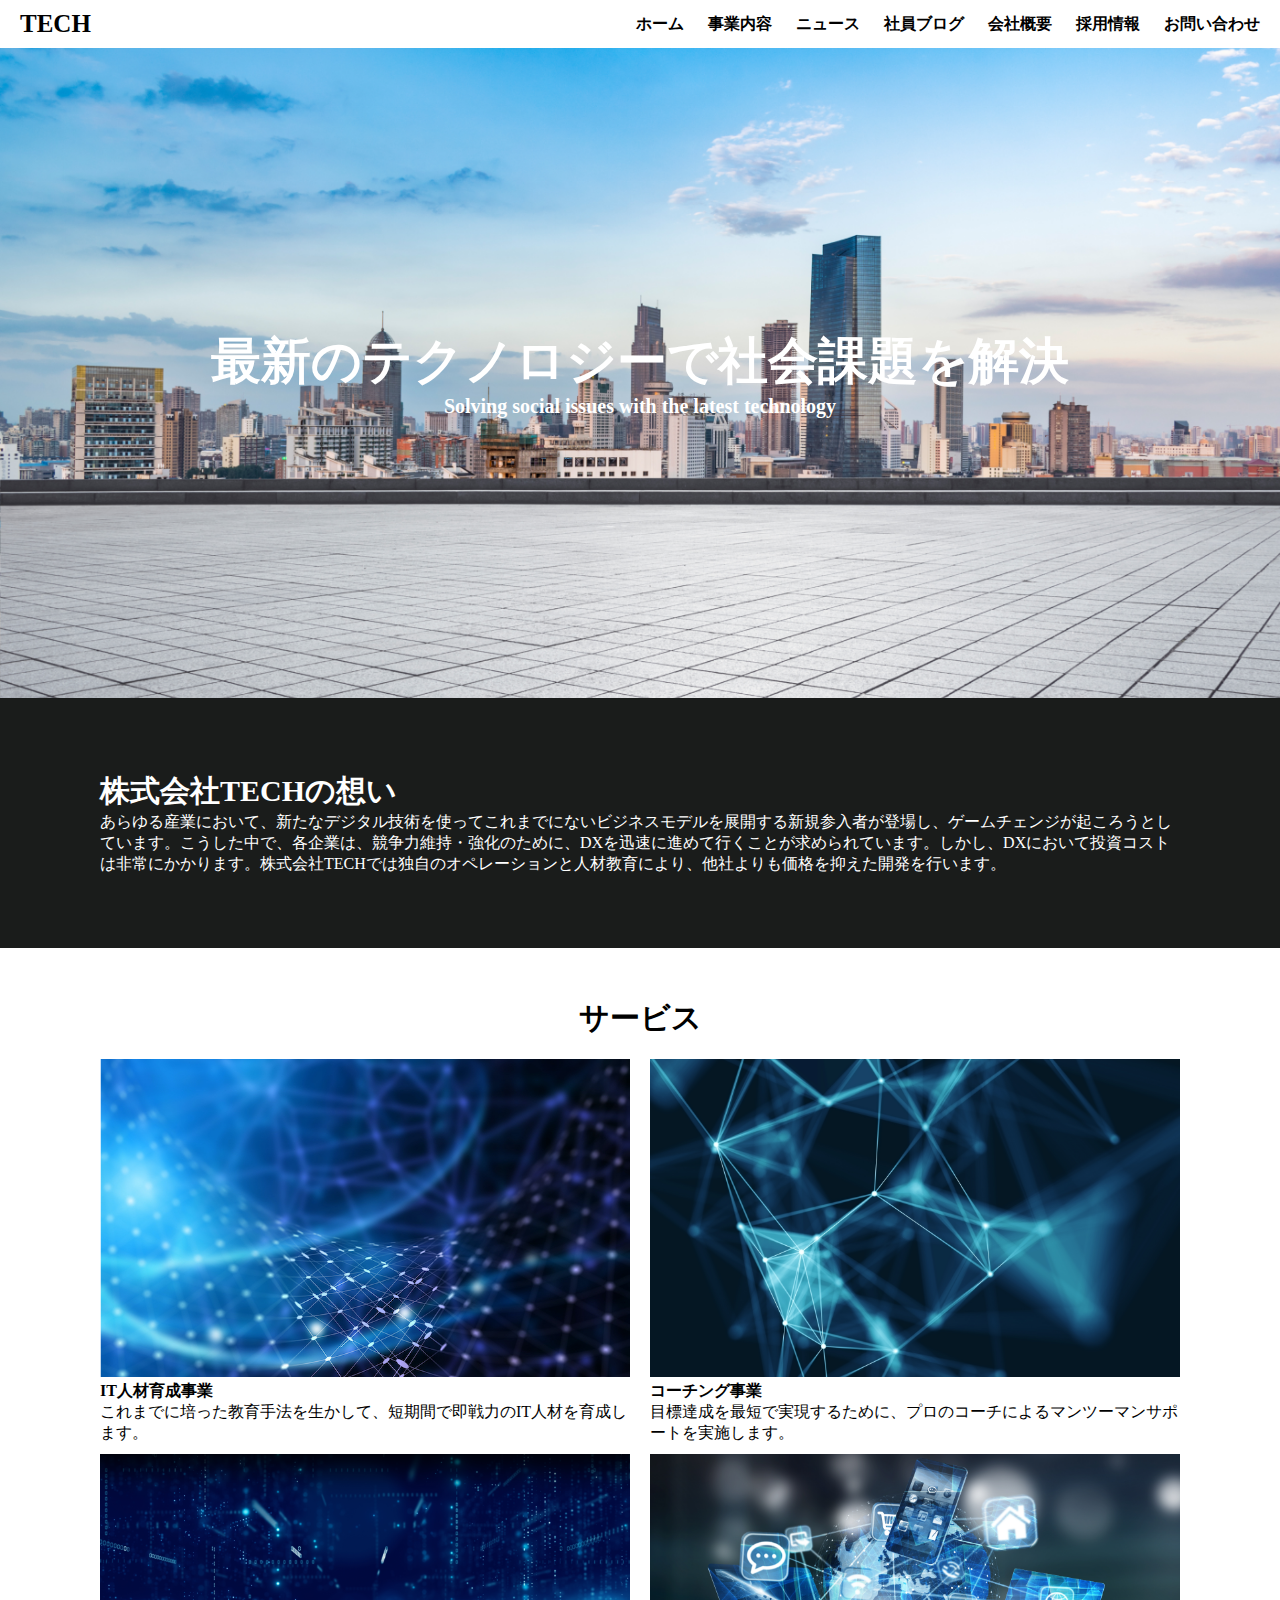
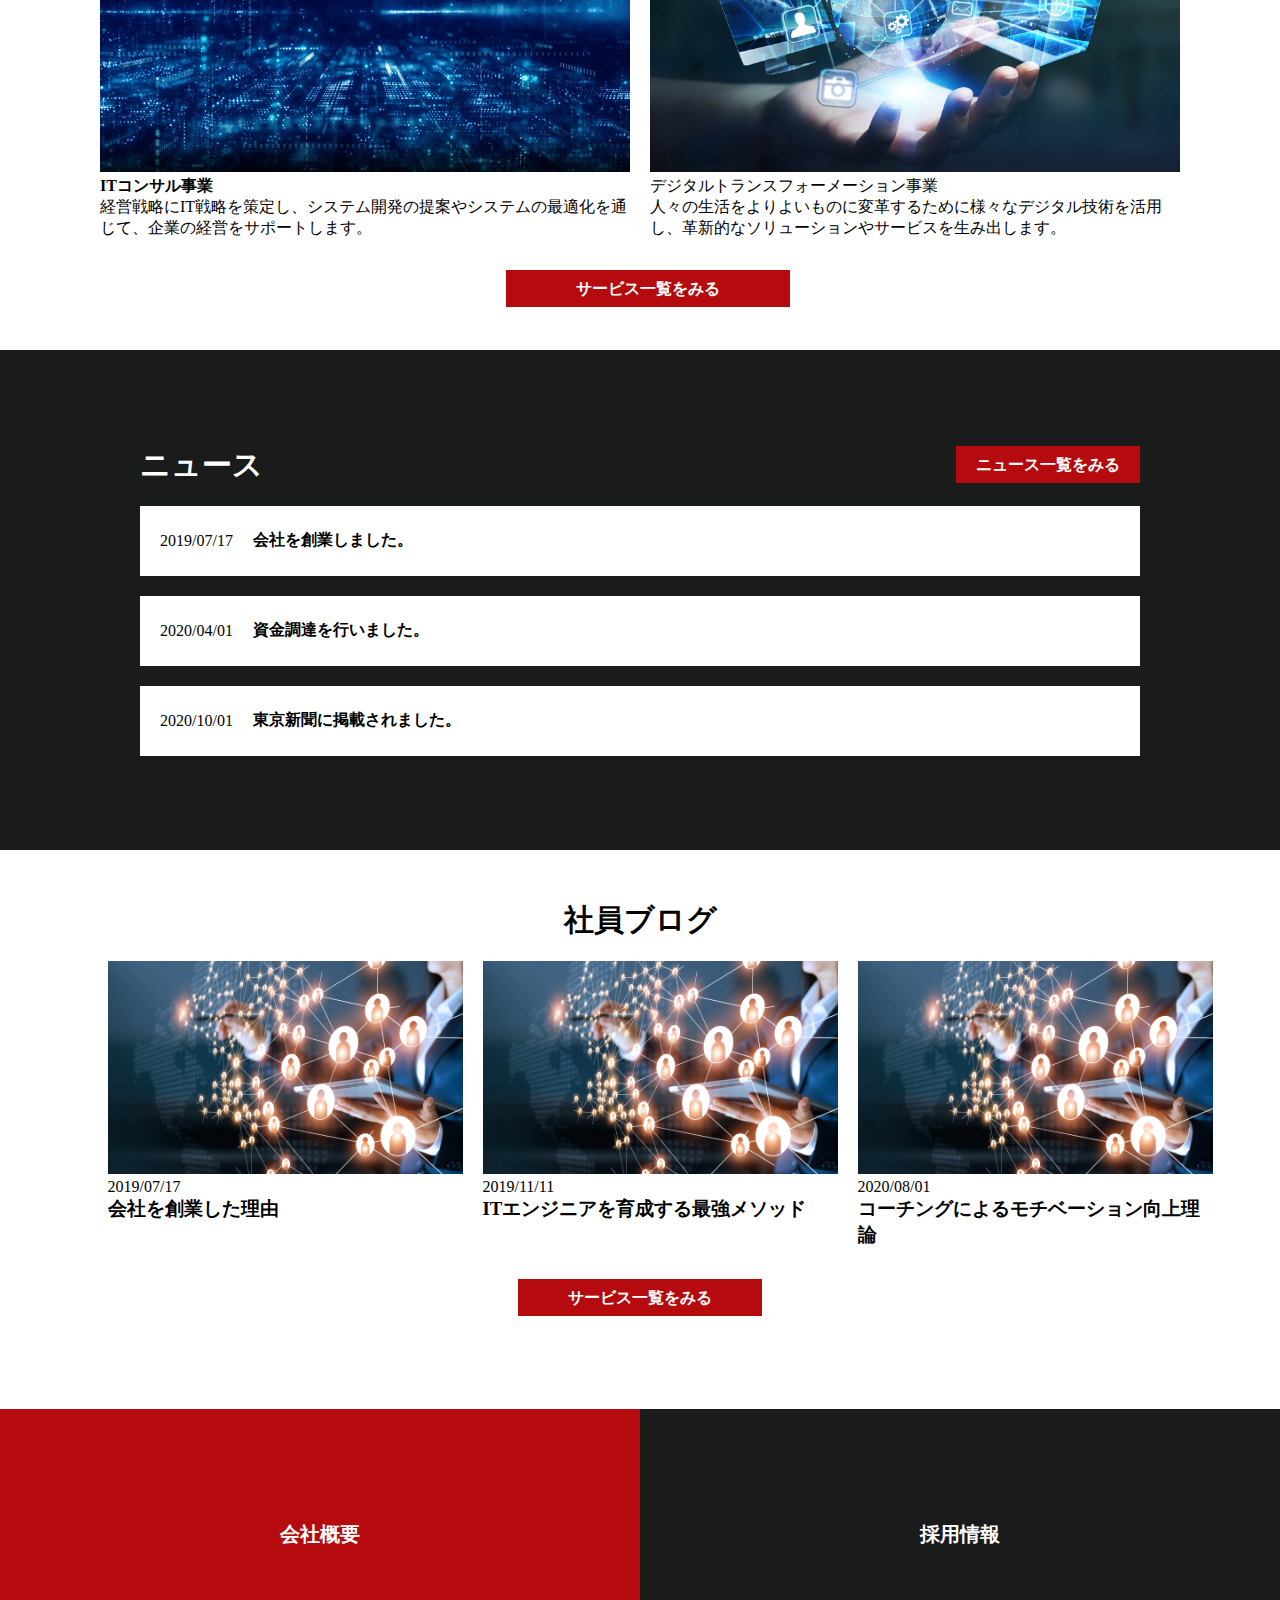
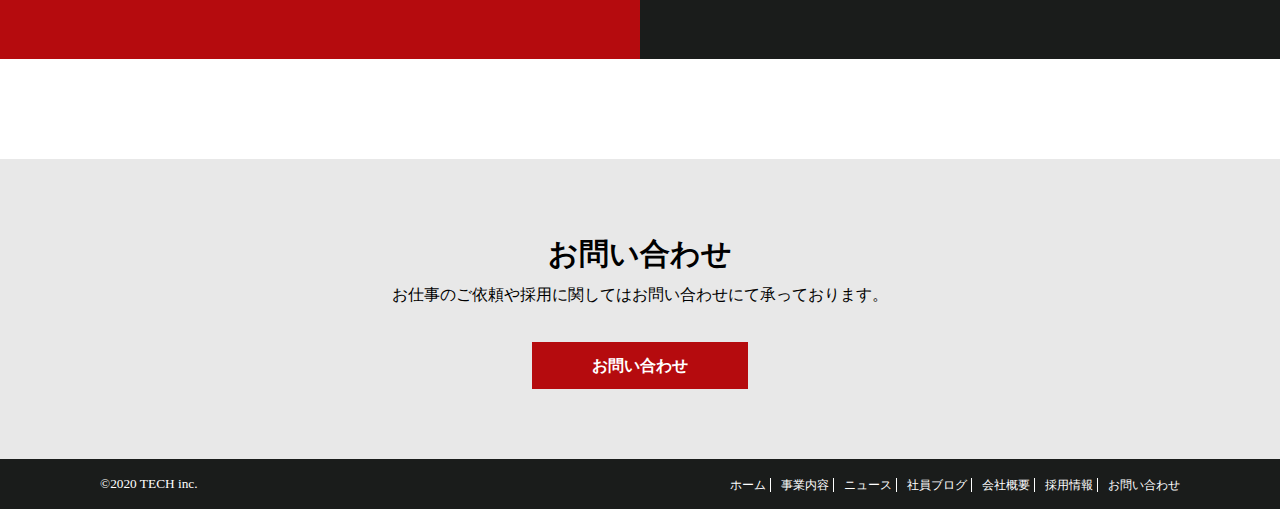
==== index.html @ 32a5712e "second-commit" ====
<!DOCTYPE html>
<html lang="ja">
<head>
  <meta charset="UTF-8">
  <meta http-equiv="X-UA-Compatible" content="IE=edge">
  <meta name="viewport" content="width=device-width, initial-scale=1.0">
  <link rel="stylesheet" href="css/index.css">
  <title>株式会社TECH</title>
</head>
<body>
  <header>
    <div class="header-title">TECH</div>
    <div class="header-list">
      <a href="index.html">ホーム</a>
      <a href="service.html">事業内容</a>
      <a href="news.html">ニュース</a>
      <a href="blog.html">社員ブログ</a>
      <a href="company.html">会社概要</a>
      <a href="recruit.html">採用情報</a>
      <a href="contact.html">お問い合わせ</a>
    </div>
  </header>
  <div class="main1">
    <div class="main1-text">
      <div class="main1-title">最新のテクノロジーで社会課題を解決</div>
      <div class="main1-sub">Solving social issues with the latest technology</div>
    </div>
  </div>
  <div class="main2">
    <div class="main2-text">
      <div class="main2-title">
        株式会社TECHの想い
      </div>
      <div class="main2-sub">
        あらゆる産業において、新たなデジタル技術を使ってこれまでにないビジネスモデルを展開する新規参入者が登場し、ゲームチェンジが起ころうとしています。こうした中で、各企業は、競争力維持・強化のために、DXを迅速に進めて行くことが求められています。しかし、DXにおいて投資コストは非常にかかります。株式会社TECHでは独自のオペレーションと人材教育により、他社よりも価格を抑えた開発を行います。
      </div>
    </div>
  </div>
  <div class="main3">
    <div class="main3-title">サービス</div>
    <div class="main3-list">
      <div class="list-1">
      <div class="box">
        <img src="img/service1.png">
        <div class="box-title">IT人材育成事業</div>
        <div class="box-sub">これまでに培った教育手法を生かして、短期間で即戦力のIT人材を育成します。
        </div>
    </div>
    <div class="box">
      <img src="img/service2.png">
      <div class="box-title">コーチング事業</div>
      <div class="box-sub">目標達成を最短で実現するために、プロのコーチによるマンツーマンサポートを実施します。</div>
    </div>
    </div>
    <div class="list-2">
    <div class="box">
      <img src="img/service3.png">
      <div class="box-title">ITコンサル事業</div>
      <div class="box-sub">経営戦略にIT戦略を策定し、システム開発の提案やシステムの最適化を通じて、企業の経営をサポートします。</div>
    </div>
    <div class="box">
      <img src="img/service4.png">
    <div class="box4title">デジタルトランスフォーメーション事業</div>
    <div class="box-sub">人々の生活をよりよいものに変革するために様々なデジタル技術を活用し、革新的なソリューションやサービスを生み出します。</div>
    </div>
    </div>
  </div>
  <div class="goservice">
  　<a href="service.html">サービス一覧をみる</a>
  </div>
  </div>
  <div class="main4">
    <div class="main4-box">
      <div class="main4-top">
    <div class="main4-title">ニュース</div>
    <div class="main4-sub">
      <a href="news.html">ニュース一覧をみる</a></div>
    </div>
    <div class="main4-list">
      <div class="item1">2019/07/17<span class="item1-sub">会社を創業しました。</span></div>
      <div class="item2">2020/04/01<span class="item2-sub">資金調達を行いました。</span></div>
      <div class="item3" >2020/10/01<span class="item3-sub">東京新聞に掲載されました。</span></div>
      </div>
  </div>
  </div>
  <div class="main5">
    <div class="main5-title">社員ブログ</div>
    <div class="wrapper">
    <div class="main5-box">
      <div class="main5-img">
      <img src="img/blog.png">
      </div>
      <p>2019/07/17</p>
      <h3>会社を創業した理由</h3>
    </div>
    <div class="main5-box">
      <div class="main5-img">
      <img src="img/blog.png">
      </div>
      <p>2019/11/11</p>
      <h3>ITエンジニアを育成する最強メソッド</h3>
    </div>
    <div class="main5-box">
      <div class="main5-img">
      <img src="img/blog.png">
      </div>
      <p>2020/08/01</p>
      <h3>コーチングによるモチベーション向上理論</h3>
    </div>
    </div>
    <div class="main5-sub">
      <a href="service.html">サービス一覧をみる</a>
    </div>
  </div>
  <div class="main6">
    <div class="main6-list">
      <div class="main6-1">
        <a href="company.html">会社概要</a>
      </div>
     <div class="main6-2">
       <a href="recruit.html">採用情報</a>
     </div>
    </div>
  </div>
  <div class="main7">
    <div class="main7-box">
    <div class="main7-title">
      お問い合わせ
    </div>
    <div class="main7-text">
      <p>お仕事のご依頼や採用に関してはお問い合わせにて承っております。</p>
    </div>
    <div class="main7-sub">
      <a href="contact.html">お問い合わせ</a>
    </div>
    </div>
  </div>
  <footer>
    <div class="footer">
    <small>&copy;2020 TECH inc.</small>
    <div class="footer-list">
      <a href="index.html">ホーム</a>
      <a href="service.html">事業内容</a>
      <a href="news.html">ニュース</a>
      <a href="blog.html">社員ブログ</a>
      <a href="company.html">会社概要</a>
      <a href="recruit.html">採用情報</a>
      <a href="contact.html">お問い合わせ</a>
      </div>
      </div>
  </footer>
</body>
</html>
---- css/index.css ----
* {
  margin: 0;
  padding: 0;
}
header {
  display: flex;
  justify-content: space-between;
  align-items: center;
  padding: 10px 20px 10px 20px;
}
.header-title {
  font-size: 25px;
  font-weight: bold;
}
.header-list a {
  text-decoration: none;
  color: inherit;
  padding-left: 20px;
  font-weight: bold;
}
.main1 {
  position: relative;
  height: 650px;
  background: url(../img/mv.png) no-repeat center/cover;
  width: 100%;
  color: white;
  display: flex;
  justify-content: center;
  align-items: center;
  font-weight: bold;
}
.main1-title {
  font-size: 50px;
}
.main1-sub {
  font-size: 20px;
  text-align: center;
}
.main2 {
  height: 250px;
  background-color: #1a1c1b;
  color: white;
  display: flex;
  justify-content: center;
  align-items: center;
}
.main2-text {
  width: 1080px;
}
.main2-title {
  font-size: 30px;
  font-weight: bold;
}
.main3-title {
  font-size: 30px;
  font-weight: bold;
  text-align: center;
  margin-top: 50px;
}
.main3 img {
  width: 100%;
  height: auto;
}
.box {
  width: 530px;
}
.list-1 {
  display: flex;
  justify-content: center;
}
.list-2 {
  margin-top: 10px;
  display: flex;
  justify-content: center;
}
.box-title {
  font-weight: bold;
}
.box:nth-child(2) {
  margin-left: 20px;
}
.main3-list {
  margin-top: 20px;
}
.goservice a {
  text-decoration: none;
  background-color: #b50b0e;
  color: white;
  font-weight: bold;
  padding: 10px 70px 10px 70px;
}
.goservice {
  margin-top: 40px;
  text-align: center;
}
.goservice:hover {
  opacity: 0.5;
}
.main4 {
  margin-top: 50px;
  background-color: #1a1c1b;
  height: 500px;
}
.main4-list {
  margin-top: 20px;
}
.main4-title {
  color: white;
  font-weight: bold;
  font-size: 30px;
}
.main4-sub a {
  text-decoration: none;
  color: white;
  font-weight: bold;
  background-color: #b50b0e;
  padding: 10px 20px 10px 20px;
}
.main4-sub:hover {
  opacity: 0.5;
}
.main4-top {
  display: flex;
  justify-content: space-between;
  align-items: center;
}
.item1 {
  height: 70px;
  background-color: white;
  display: flex;
  align-items: center;
  padding-left: 20px;
  cursor: pointer;
}
.item1:hover {
  background-color: #b5b5b5;
}
.item2 {
  margin-top: 20px;
  height: 70px;
  background-color: white;
  display: flex;
  align-items: center;
  padding-left: 20px;
  cursor: pointer;
}
.item2:hover {
  background-color: #b5b5b5;
}
.item3 {
  margin-top: 20px;
  height: 70px;
  background-color: white;
  display: flex;
  align-items: center;
  padding-left: 20px;
  cursor: pointer;
}
.item3:hover {
  background-color: #b5b5b5;
}
.item1-sub {
  padding-left: 20px;
  font-weight: bold;
}
.item2-sub {
  padding-left: 20px;
  font-weight: bold;
}
.item3-sub {
  padding-left: 20px;
  font-weight: bold;
}
.main4-box {
  width: 1000px;
}
.main4 {
  display: flex;
  justify-content: center;
  align-items: center;
}
.main5 {
  margin-top: 50px;
}
.main5-title {
  font-weight: bold;
  font-size: 30px;
  text-align: center;
}
.wrapper {
  width: 1065px;
  display: flex;
  justify-content: space-between;
  margin: 20px auto;
}
.main5-box {
  width: 355px;
}
.main5-img img {
  width: 355px;
  margin: 0 auto;
}
.main5-sub a {
  text-decoration: none;
  background-color: #b50b0e;
  font-weight: bold;
  color: white;
  padding: 10px 50px 10px 50px;
}
.main5-sub {
  text-align: center;
  margin-top: 40px;
}
.main5-box:nth-child(2) {
  padding-left: 20px;
}
.main5-box:nth-child(3) {
  padding-left: 20px;
}
.main5-box:hover {
  opacity: 0.5;
}
.main5-sub:hover {
  opacity: 0.5;
}
.main6-list a {
  text-decoration: none;
  font-weight: bold;
  color: white;
}
.main6 {
  margin-top: 100px;
}
.main6-list {
  height: 250px;
  display: flex;
  justify-content: space-between;
  width: 100%;
  font-size: 20px;
}
.main6-1 {
  width: 50%;
  height: 250px;
  background-color: #b50b0e;
  display: flex;
  justify-content: center;
  align-items: center;
}
.main6-1:hover {
  opacity: 0.7;
}
.main6-2 {
  width: 50%;
  height: 250px;
  background-color: #1a1c1b;
  display: flex;
  justify-content: center;
  align-items: center;
}
.main6-2:hover {
  opacity: 0.7;
}
.main7-title {
  font-weight: bold;
  font-size: 30px;
}
.main7-sub a {
  text-decoration: none;
  font-weight: bold;
  color: white;
  background-color: #b50b0e;
  padding: 15px 60px 15px 60px;
}
.main7-sub {
  text-align: center;
  margin-top: 50px;
}
.main7-sub:hover {
  opacity: 0.7;
}
.main7 {
  height: 300px;
  background-color: #e8e8e8;
  margin-top: 100px;
}
.main7-title {
  text-align: center;
  padding-top: 75px;
}
.main7-text {
  text-align: center;
  margin-top: 10px;
}
.footer {
  display: flex;
  justify-content: space-between;
  background-color: #1a1c1b;
  height: 50px;
  align-items: center;
  padding: 0 100px;
}
small {
  color: white;
}
.footer-list a {
  text-decoration: none;
  color: white;
  font-size: 12px;
  border-left: 1px solid white;
  padding-left: 10px;
}
.footer-list a:first-child {
  border-left: none;
}
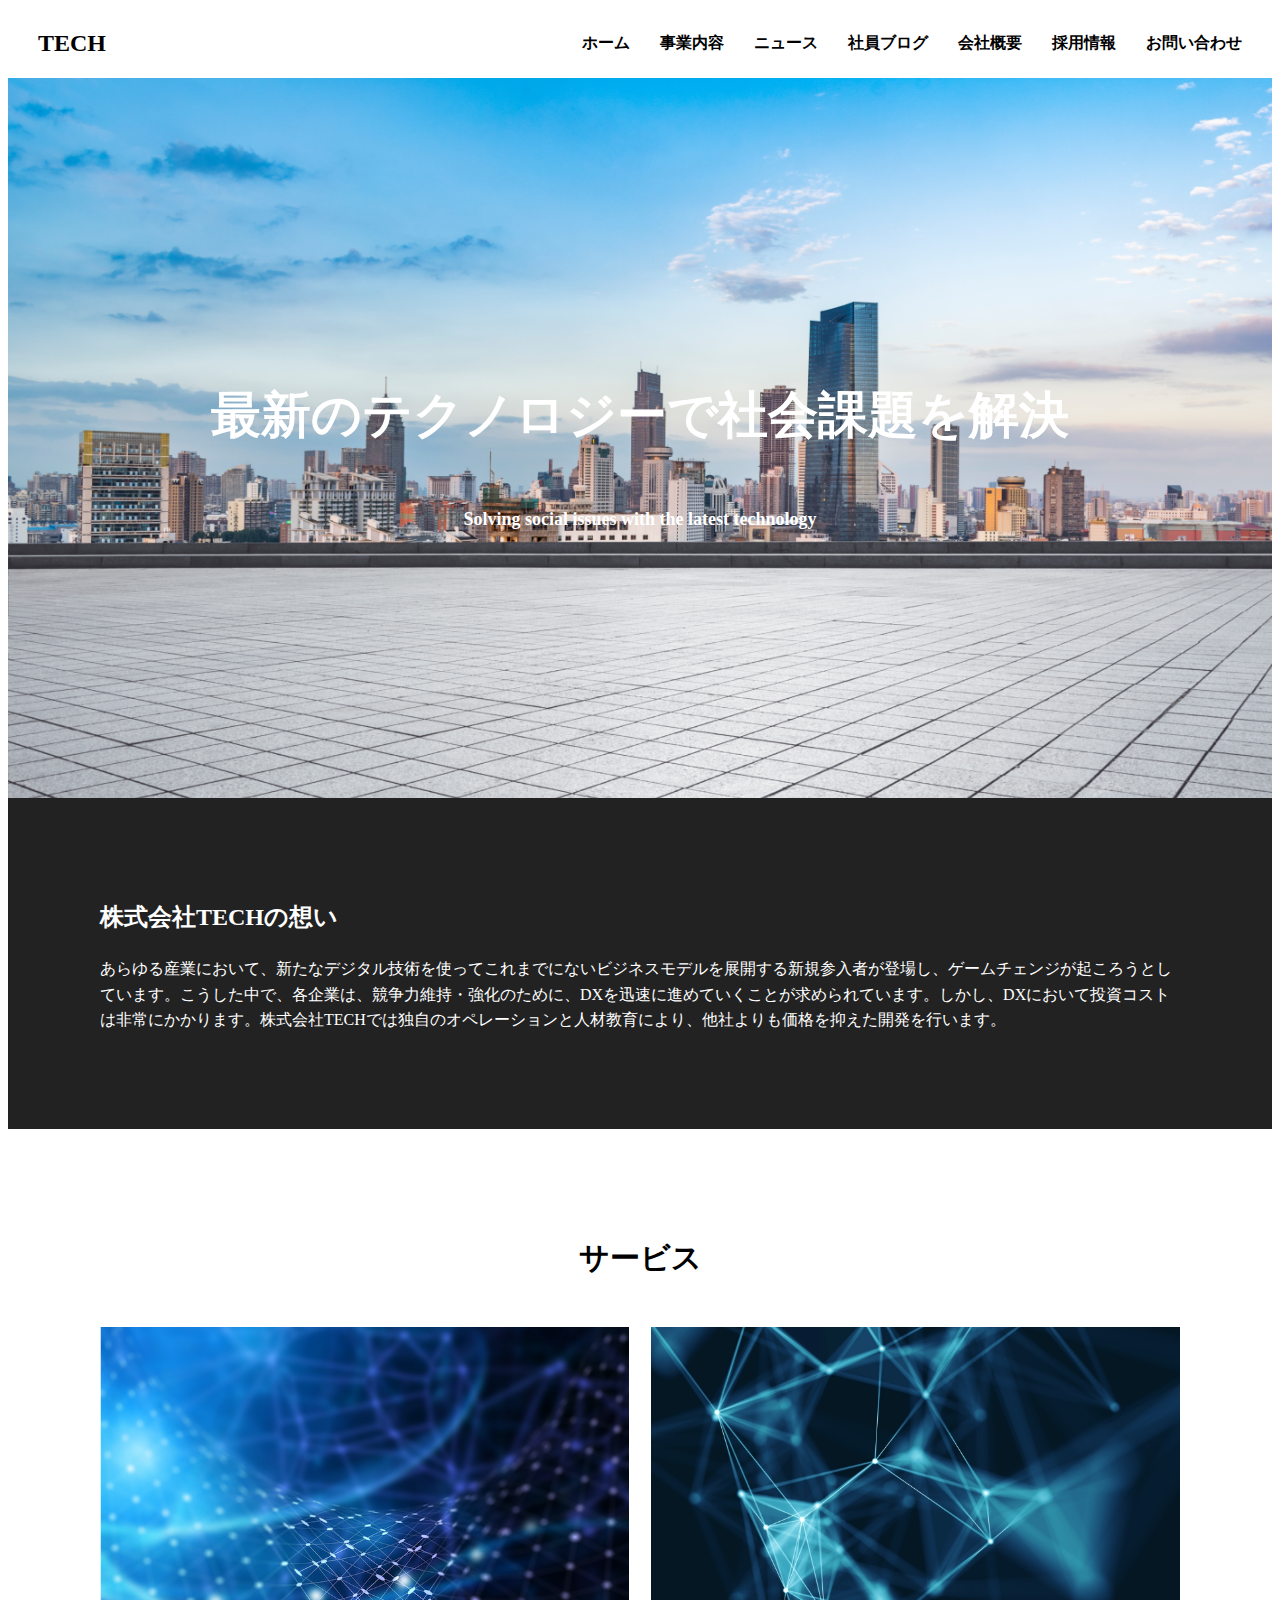
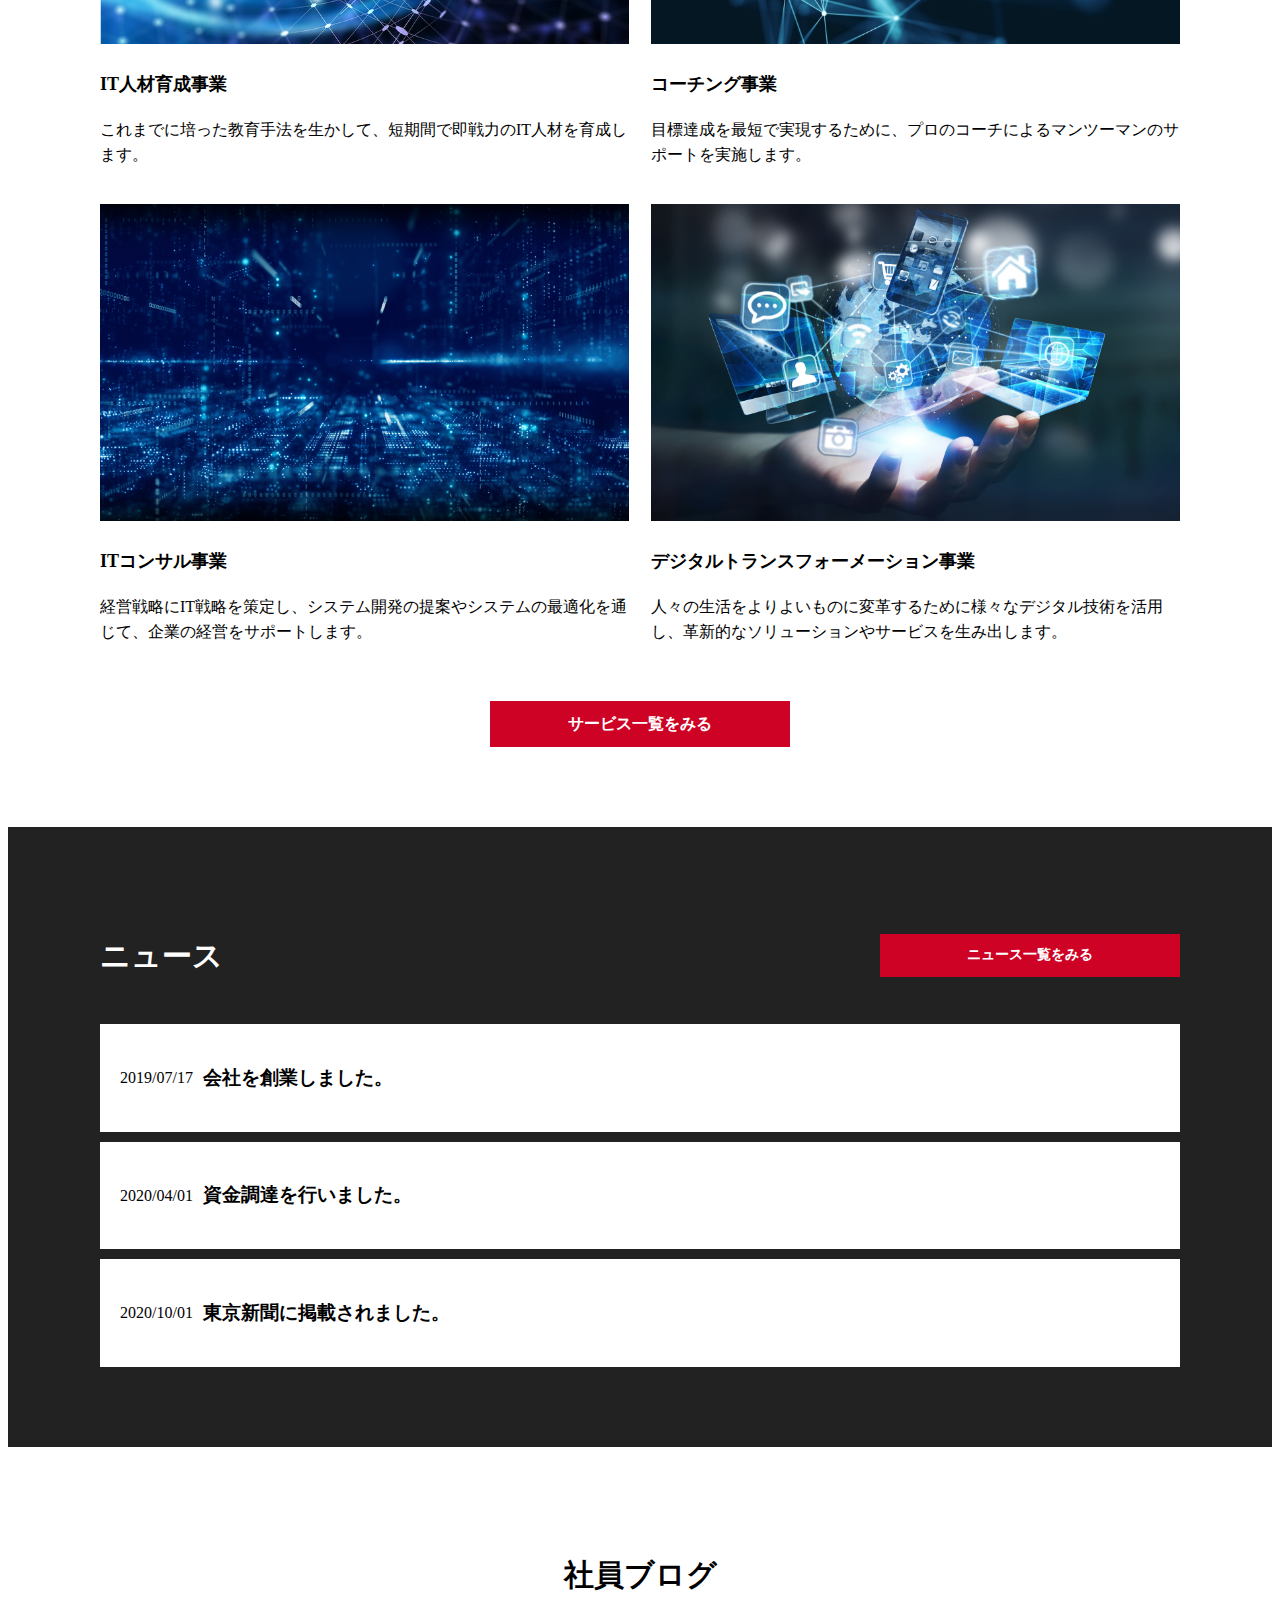
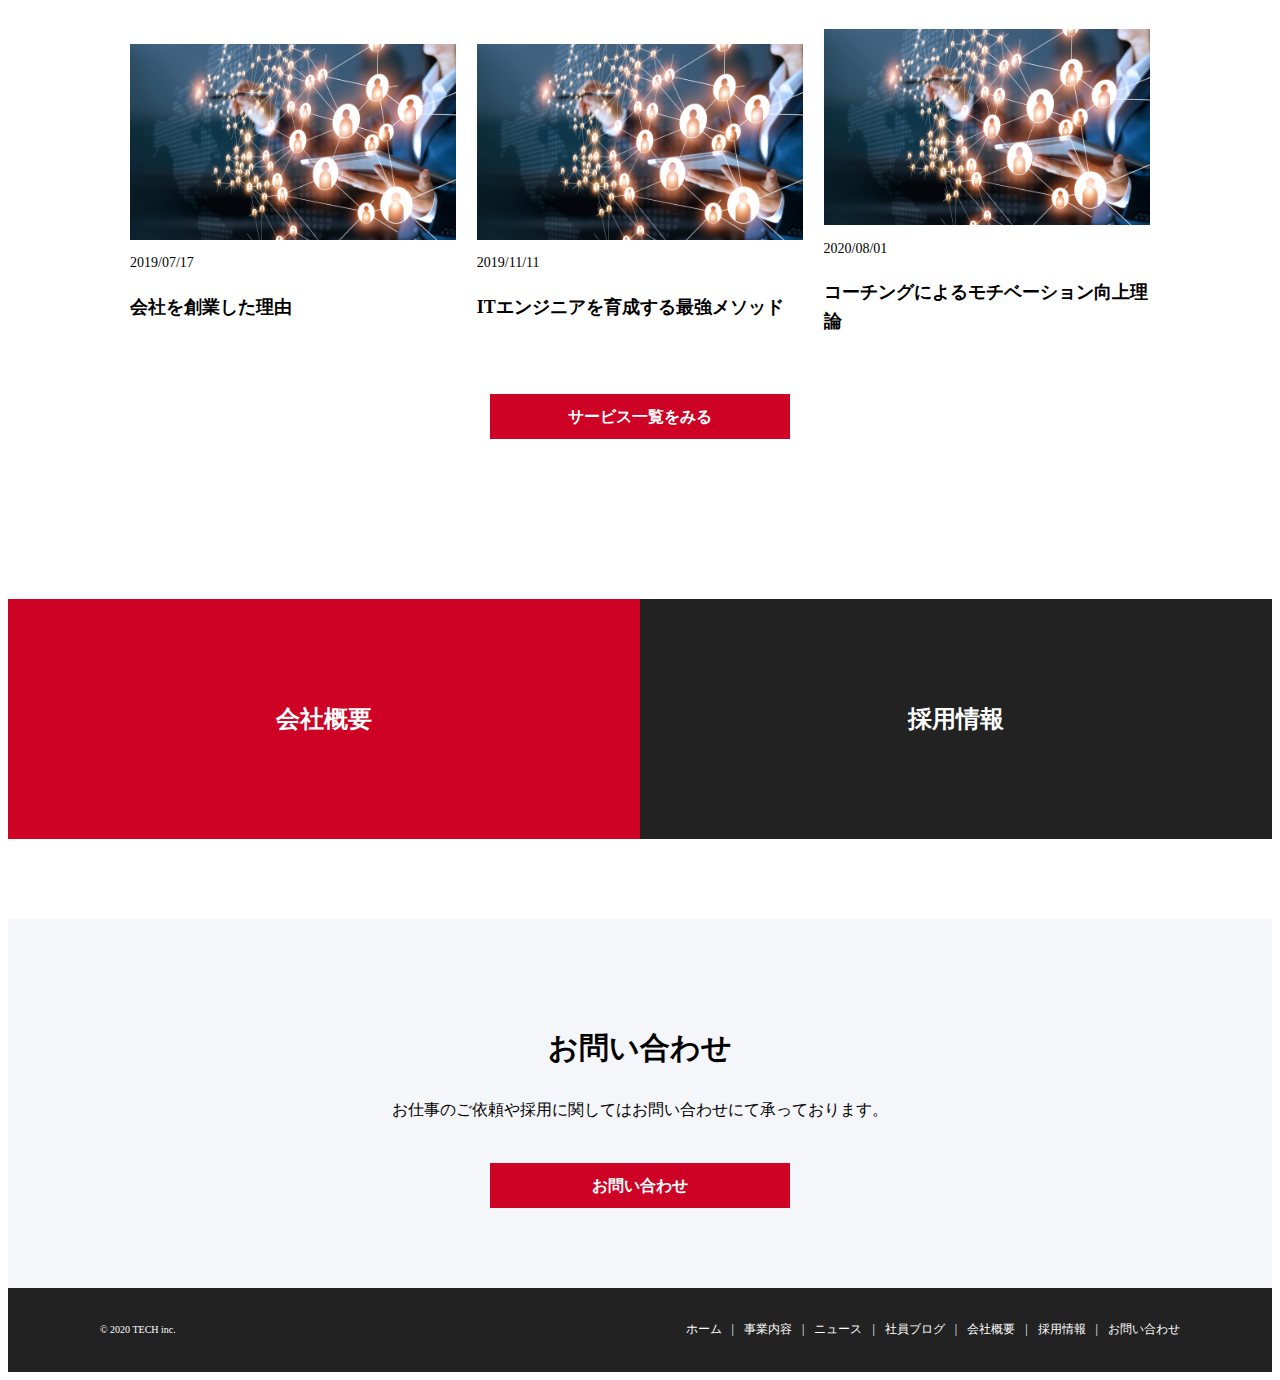
==== commit 9a323a2a: "first-commit" ====
--- a/index.html
+++ b/index.html
@@ -4,150 +4,201 @@
   <meta charset="UTF-8">
   <meta http-equiv="X-UA-Compatible" content="IE=edge">
   <meta name="viewport" content="width=device-width, initial-scale=1.0">
+  <link rel="stylesheet" href="css/reset.css">
   <link rel="stylesheet" href="css/index.css">
   <title>株式会社TECH</title>
 </head>
 <body>
-  <header>
-    <div class="header-title">TECH</div>
-    <div class="header-list">
-      <a href="index.html">ホーム</a>
-      <a href="service.html">事業内容</a>
-      <a href="news.html">ニュース</a>
-      <a href="blog.html">社員ブログ</a>
-      <a href="company.html">会社概要</a>
-      <a href="recruit.html">採用情報</a>
-      <a href="contact.html">お問い合わせ</a>
-    </div>
-  </header>
-  <div class="main1">
-    <div class="main1-text">
-      <div class="main1-title">最新のテクノロジーで社会課題を解決</div>
-      <div class="main1-sub">Solving social issues with the latest technology</div>
-    </div>
-  </div>
-  <div class="main2">
-    <div class="main2-text">
-      <div class="main2-title">
-        株式会社TECHの想い
+<header class="header">
+  <h1 class="header-ttl">
+    <a href="index.html">TECH</a>
+  </h1>
+  <nav class="header-nav">
+    <ul class="header-nav-list">
+      <li class="header-nav-item"><a href="index.html">ホーム</a></li>
+      <li class="header-nav-item"><a href="service.html">事業内容</a></li>
+      <li class="header-nav-item"><a href="news.html">ニュース</a></li>
+      <li class="header-nav-item"><a href="blog.html">社員ブログ</a></li>
+      <li class="header-nav-item"><a href="company.html">会社概要</a></li>
+      <li class="header-nav-item"><a href="recruit.html">採用情報</a></li>
+      <li class="header-nav-item"><a href="contact.html">お問い合わせ</a></li>
+    </ul>
+  </nav>
+  <div class="menu">
+    <span class="menu-line-top"></span>
+    <span class="menu-line-middle"></span>
+    <span class="menu-line-bottom"></span>
+  </div>
+  <nav class="drawer-nav" >
+    <ul class="drawer-nav-list">
+      <li class="drawer-nav-item"><a href="index.html">ホーム</a></li>
+      <li class="drawer-nav-item"><a href="service.html">事業内容</a></li>
+      <li class="drawer-nav-item"><a href="news.html">ニュース</a></li>
+      <li class="drawer-nav-item"><a href="blog.html">社員ブログ</a></li>
+      <li class="drawer-nav-item"><a href="company.html">会社概要</a></li>
+      <li class="drawer-nav-item"><a href="recruit.html">採用情報</a></li>
+      <li class="drawer-nav-item"><a href="contact.html">お問い合わせ</a></li>
+    </ul>
+  </nav>
+</header>
+<div class="top1">
+  <div class="wrap">
+    <p class="top1-title">最新のテクノロジーで社会課題を解決</p>
+    <p class="top1-subtitle">Solving social issues with the latest technology</p>
+  </div>
+</div>
+<main>
+  <div class="top-2 ptb-m">
+    <div class="top-2-inner wrap">
+      <h2 class="top-2-ttl">株式会社TECHの想い</h2>
+      <p class="top-2-txt">
+        あらゆる産業において、新たなデジタル技術を使ってこれまでにないビジネスモデルを展開する新規参入者が登場し、ゲームチェンジが起ころうとしています。こうした中で、各企業は、競争力維持・強化のために、DXを迅速に進めていくことが求められています。しかし、DXにおいて投資コストは非常にかかります。株式会社TECHでは独自のオペレーションと人材教育により、他社よりも価格を抑えた開発を行います。
+      </p>
+    </div>
+  </div>
+  <section class="top-service wrap ptb-m">
+    <h2 class="top-service-ttl ttl">サービス</h2>
+    <div class="top-service-list">
+      <section class="top-service-item">
+        <div class="top-service-item-img">
+          <img src="img/service1.png" alt="IT人材育成事業" />
+        </div>
+        <h3 class="top-service-item-ttl">IT人材育成事業</h3>
+        <p class="top-service-item-description">
+          これまでに培った教育手法を生かして、短期間で即戦力のIT人材を育成します。
+        </p>
+      </section>
+      <section class="top-service-item">
+        <div class="top-service-item-img">
+          <img src="img/service2.png" alt="コーチング事業" />
+        </div>
+        <h3 class="top-service-item-ttl">コーチング事業</h3>
+        <p class="top-service-item-description">
+          目標達成を最短で実現するために、プロのコーチによるマンツーマンのサポートを実施します。
+        </p>
+      </section>
+      <section class="top-service-item">
+        <div class="top-service-item-img">
+          <img src="img/service3.png" alt="ITコンサル事業" />
+        </div>
+        <h3 class="top-service-item-ttl">ITコンサル事業</h3>
+        <p class="top-service-item-description">
+          経営戦略にIT戦略を策定し、システム開発の提案やシステムの最適化を通じて、企業の経営をサポートします。
+        </p>
+      </section>
+      <section class="top-service-item">
+        <div class="top-service-item-img">
+          <img src="img/service4.png" alt="デジタルトランスフォーメーション事業" />
+        </div>
+        <h3 class="top-service-item-ttl">デジタルトランスフォーメーション事業</h3>
+        <p class="top-service-item-description">
+          人々の生活をよりよいものに変革するために様々なデジタル技術を活用し、革新的なソリューションやサービスを生み出します。
+        </p>
+      </section>
+    </div>
+    <a href="service.html" class="top-service-btn btn btn-primary">サービス一覧をみる</a>
+  </section>
+  <section class="top-news ptb-m">
+    <div class="top-news-inner wrap">
+      <div class="top-news-head">
+        <h2 class="top-news-ttl ttl">ニュース</h2>
+        <a href="news.html" class="top-news-btn btn btn-primary">ニュース一覧をみる</a>
       </div>
-      <div class="main2-sub">
-        あらゆる産業において、新たなデジタル技術を使ってこれまでにないビジネスモデルを展開する新規参入者が登場し、ゲームチェンジが起ころうとしています。こうした中で、各企業は、競争力維持・強化のために、DXを迅速に進めて行くことが求められています。しかし、DXにおいて投資コストは非常にかかります。株式会社TECHでは独自のオペレーションと人材教育により、他社よりも価格を抑えた開発を行います。
+      <div class="top-news-list">
+        <article class="top-news-item">
+          <a href="#" class="top-news-item-link">
+            <span class="top-news-item-date">2019/07/17</span>
+            <h3 class="top-news-item-ttl">会社を創業しました。</h3>
+          </a>
+        </article>
+        <article class="top-news-item">
+          <a href="#" class="top-news-item-link">
+            <span class="top-news-item-date">2020/04/01</span>
+            <h3 class="top-news-item-ttl">資金調達を行いました。</h3>
+          </a>
+        </article>
+        <article class="top-news-item">
+          <a href="#" class="top-news-item-link">
+            <span class="top-news-item-date">2020/10/01</span>
+            <h3 class="top-news-item-ttl">東京新聞に掲載されました。</h3>
+          </a>
+        </article>
       </div>
     </div>
-  </div>
-  <div class="main3">
-    <div class="main3-title">サービス</div>
-    <div class="main3-list">
-      <div class="list-1">
-      <div class="box">
-        <img src="img/service1.png">
-        <div class="box-title">IT人材育成事業</div>
-        <div class="box-sub">これまでに培った教育手法を生かして、短期間で即戦力のIT人材を育成します。
-        </div>
-    </div>
-    <div class="box">
-      <img src="img/service2.png">
-      <div class="box-title">コーチング事業</div>
-      <div class="box-sub">目標達成を最短で実現するために、プロのコーチによるマンツーマンサポートを実施します。</div>
-    </div>
-    </div>
-    <div class="list-2">
-    <div class="box">
-      <img src="img/service3.png">
-      <div class="box-title">ITコンサル事業</div>
-      <div class="box-sub">経営戦略にIT戦略を策定し、システム開発の提案やシステムの最適化を通じて、企業の経営をサポートします。</div>
-    </div>
-    <div class="box">
-      <img src="img/service4.png">
-    <div class="box4title">デジタルトランスフォーメーション事業</div>
-    <div class="box-sub">人々の生活をよりよいものに変革するために様々なデジタル技術を活用し、革新的なソリューションやサービスを生み出します。</div>
-    </div>
-    </div>
-  </div>
-  <div class="goservice">
-  　<a href="service.html">サービス一覧をみる</a>
-  </div>
-  </div>
-  <div class="main4">
-    <div class="main4-box">
-      <div class="main4-top">
-    <div class="main4-title">ニュース</div>
-    <div class="main4-sub">
-      <a href="news.html">ニュース一覧をみる</a></div>
-    </div>
-    <div class="main4-list">
-      <div class="item1">2019/07/17<span class="item1-sub">会社を創業しました。</span></div>
-      <div class="item2">2020/04/01<span class="item2-sub">資金調達を行いました。</span></div>
-      <div class="item3" >2020/10/01<span class="item3-sub">東京新聞に掲載されました。</span></div>
-      </div>
-  </div>
-  </div>
-  <div class="main5">
-    <div class="main5-title">社員ブログ</div>
-    <div class="wrapper">
-    <div class="main5-box">
-      <div class="main5-img">
-      <img src="img/blog.png">
-      </div>
-      <p>2019/07/17</p>
-      <h3>会社を創業した理由</h3>
-    </div>
-    <div class="main5-box">
-      <div class="main5-img">
-      <img src="img/blog.png">
-      </div>
-      <p>2019/11/11</p>
-      <h3>ITエンジニアを育成する最強メソッド</h3>
-    </div>
-    <div class="main5-box">
-      <div class="main5-img">
-      <img src="img/blog.png">
-      </div>
-      <p>2020/08/01</p>
-      <h3>コーチングによるモチベーション向上理論</h3>
-    </div>
-    </div>
-    <div class="main5-sub">
-      <a href="service.html">サービス一覧をみる</a>
-    </div>
-  </div>
-  <div class="main6">
-    <div class="main6-list">
-      <div class="main6-1">
-        <a href="company.html">会社概要</a>
-      </div>
-     <div class="main6-2">
-       <a href="recruit.html">採用情報</a>
-     </div>
-    </div>
-  </div>
-  <div class="main7">
-    <div class="main7-box">
-    <div class="main7-title">
-      お問い合わせ
-    </div>
-    <div class="main7-text">
-      <p>お仕事のご依頼や採用に関してはお問い合わせにて承っております。</p>
-    </div>
-    <div class="main7-sub">
-      <a href="contact.html">お問い合わせ</a>
-    </div>
-    </div>
-  </div>
-  <footer>
-    <div class="footer">
-    <small>&copy;2020 TECH inc.</small>
-    <div class="footer-list">
-      <a href="index.html">ホーム</a>
-      <a href="service.html">事業内容</a>
-      <a href="news.html">ニュース</a>
-      <a href="blog.html">社員ブログ</a>
-      <a href="company.html">会社概要</a>
-      <a href="recruit.html">採用情報</a>
-      <a href="contact.html">お問い合わせ</a>
-      </div>
-      </div>
-  </footer>
+  </section>
+  <section class="top-blog wrap ptb-m">
+    <h2 class="top-blog-ttl ttl">社員ブログ</h2>
+    <div class="top-blog-list">
+      <article class="top-blog-item">
+        <a href="#" class="top-blog-item-thumbnail">
+          <img src="img/blog.png" alt="会社を創業した理由" />
+        </a>
+        <p class="top-blog-item-date">2019/07/17</p>
+        <h3 class="top-blog-item-ttl">
+          <a href="#">会社を創業した理由</a>
+        </h3>
+      </article>
+      <article class="top-blog-item">
+        <a href="#" class="top-blog-item-thumbnail">
+          <img src="img/blog.png" alt="ITエンジニアを育成する最強メソッド" />
+        </a>
+        <div class="top-blog-item-info">
+          <p class="top-blog-item-date">2019/11/11</p>
+        </div>
+        <h3 class="top-blog-item-ttl">
+          <a href="#">ITエンジニアを育成する最強メソッド</a>
+        </h3>
+      </article>
+      <article class="top-blog-item">
+        <a href="#" class="top-blog-item-thumbnail">
+          <img src="img/blog.png" alt="コーチングによるモチベーション向上理論" />
+        </a>
+        <p class="top-blog-item-date">2020/08/01</p>
+        <h3 class="top-blog-item-ttl">
+          <a href="#">コーチングによるモチベーション向上理論</a>
+        </h3>
+      </article>
+    </div>
+    <a href="blog.html" class="top-blog-btn btn btn-primary">サービス一覧をみる</a>
+  </section>
+  <div class="top-company-list ptb-m">
+    <section class="top-company-item">
+      <a href="company.html" class="top-company-link top-company-item-link">
+        会社概要
+      </a>
+    </section>
+    <section class="top-company-item">
+      <a href="recruit.html" class="top-recruit-link top-company-item-link">
+        採用情報
+      </a>
+    </section>
+  </div>
+</main>
+<section class="bottom-contact ptb-m">
+  <div class="wrap">
+    <h2 class="bottom-contact-ttl ttl">お問い合わせ</h2>
+    <p class="bottom-contact-txt">
+      お仕事のご依頼や採用に関してはお問い合わせにて承っております。
+    </p>
+    <a href="contact.html" class="bottom-contact-btn btn btn-primary">お問い合わせ</a>
+  </div>
+</section>
+<footer class="footer">
+  <div class="footer-inner wrap">
+    <small class="footer-copyright">&copy; 2020 TECH inc.</small>
+    <nav class="footer-nav">
+      <ul class="footer-nav-list">
+        <li class="footer-nav-item"><a href="index.html">ホーム</a></li>
+        <li class="footer-nav-item"><a href="service.html">事業内容</a></li>
+        <li class="footer-nav-item"><a href="news.html">ニュース</a></li>
+        <li class="footer-nav-item"><a href="blog.html">社員ブログ</a></li>
+        <li class="footer-nav-item"><a href="company.html">会社概要</a></li>
+        <li class="footer-nav-item"><a href="recruit.html">採用情報</a></li>
+        <li class="footer-nav-item"><a href="contact.html">お問い合わせ</a></li>
+      </ul>
+    </nav>
+  </div>
+</footer>
+<script src="js/main.js"></script>
 </body>
 </html>--- a/css/index.css
+++ b/css/index.css
@@ -1,314 +1,402 @@
+.top1 {
+  height: 80vh;
+  display: flex;
+  justify-content: center;
+  align-items: center;
+  background: url(../img/mv.png) center / cover;
+  color: #fff;
+}
+
+.top1-title {
+  font-weight: bold;
+  font-size: 50px;
+  text-align: center;
+}
+
+.top1-subtitle {
+  font-weight: bold;
+  font-size: 18px;
+  text-align: center;
+}
+
+.top-2 {
+  color: #fff;
+  background-color: #222;
+}
+.top-service-ttl {
+  text-align: center;
+}
+
+.top-2-txt {
+  margin-top: 20px;
+}
+
+.top-service-list {
+  display: flex;
+  flex-wrap: wrap;
+  align-items: center;
+}
+.top-service-item {
+  width: 49%;
+  margin-top: 20px;
+  margin-right: calc(100% - (49% * 2));
+}
+
+.top-service-item:nth-child(2n) {
+  margin-right: 0;
+}
+
+.top-service-item-ttl {
+  font-weight: bold;
+  font-size: 18px;
+}
+
+.top-service-btn {
+  margin: 40px auto 0;
+}
+
+.top-news-head {
+  display: flex;
+  justify-content: space-between;
+  align-items: center;
+}
+.top-news {
+  background-color: #222;
+}
+
+.top-news-list {
+  margin-top: 20px;
+}
+
+.top-news-ttl {
+  color: #fff;
+}
+
+.top-news-btn {
+  width: 160px;
+  font-size: 14px;
+  padding: 7px;
+}
+
+.top-news-item:not(:first-child) {
+  margin-top: 10px;
+}
+
+.top-news-item-link {
+  background-color: #fff;
+  padding: 20px;
+  display: flex;
+  align-items: center;
+}
+.top-news-item-date {
+  margin-right: 10px;
+}
+
+.top-blog-ttl {
+  text-align: center;
+}
+
+.top-blog-list {
+  display: flex;
+  flex-wrap: wrap;
+  align-items: center;
+  margin-top: 20px;
+}
+.top-blog-item:nth-child(3n) {
+  margin-right: 0;
+}
+
+.top-blog-item {
+  width: 32%;
+  margin-right: calc((100% - (32% * 3)) / 2);
+}
+
+.top-blog-item-date {
+  margin-top: 5px;
+  margin-right: 20px;
+  font-size: 14px;
+}
+
+.top-blog-item-ttl {
+  font-weight: bold;
+  font-size: 18px;
+}
+
+.top-blog-btn {
+  margin: 40px auto 0;
+}
+
+.top-company-list {
+  display: flex;
+  align-items: center;
+  color: #fff;
+  font-size: 24px;
+  font-weight: bold;
+  padding-top: 0;
+}
+
+.top-company-link {
+  background-color: #cd0224;
+}
+
+.top-recruit-link {
+  background-color: #222;
+}
+
+.top-company-item-link {
+  display: inline-block;
+  width: 100%;
+  line-height: 10;
+  text-align: center;
+}
+.top-company-item {
+  width: 50%;
+}
+@media screen and (max-width: 768px) {
+  .top-service-item {
+    width: 100%;
+    margin-right: 0;
+  }
+
+  .top-news-item-link {
+    padding: 10px;
+    font-size: 14px;
+  }
+
+  .top-blog-item {
+    width: 100%;
+    margin-right: 0;
+  }
+}
 * {
-  margin: 0;
-  padding: 0;
-}
-header {
-  display: flex;
-  justify-content: space-between;
-  align-items: center;
-  padding: 10px 20px 10px 20px;
-}
-.header-title {
-  font-size: 25px;
-  font-weight: bold;
-}
-.header-list a {
+  box-sizing: border-box;
+}
+
+body {
+  line-height: 1.6;
+}
+ul {
+  list-style: none;
+}
+
+a {
   text-decoration: none;
   color: inherit;
-  padding-left: 20px;
-  font-weight: bold;
-}
-.main1 {
-  position: relative;
-  height: 650px;
-  background: url(../img/mv.png) no-repeat center/cover;
-  width: 100%;
-  color: white;
-  display: flex;
-  justify-content: center;
-  align-items: center;
-  font-weight: bold;
-}
-.main1-title {
-  font-size: 50px;
-}
-.main1-sub {
-  font-size: 20px;
-  text-align: center;
-}
-.main2 {
-  height: 250px;
-  background-color: #1a1c1b;
-  color: white;
-  display: flex;
-  justify-content: center;
-  align-items: center;
-}
-.main2-text {
-  width: 1080px;
-}
-.main2-title {
-  font-size: 30px;
-  font-weight: bold;
-}
-.main3-title {
-  font-size: 30px;
-  font-weight: bold;
-  text-align: center;
-  margin-top: 50px;
-}
-.main3 img {
+  transition: 0.3s;
+}
+img {
   width: 100%;
   height: auto;
 }
-.box {
-  width: 530px;
-}
-.list-1 {
+
+a:hover {
+  opacity: 0.7;
+  transition: 0.3s;
+}
+
+.wrap {
+  width: 1080px;
+  margin: 0 auto;
+}
+.ttl {
+  font-size: 30px;
+  font-weight: bold;
+}
+
+.ptb-m {
+  padding: 80px 0;
+}
+
+.btn {
+  display: block;
+  width: 300px;
+  text-align: center;
+  font-weight: bold;
+  padding: 10px;
+  background-color: #cd0224;
+  color: #fff;
+}
+
+.page-mv {
+  height: 250px;
   display: flex;
   justify-content: center;
-}
-.list-2 {
+  align-items: center;
+  color: #fff;
+  background: url(../img/common/mv.png) center / cover;
+}
+
+.header {
+  display: flex;
+  justify-content: space-between;
+  align-items: center;
+  height: 70px;
+  padding: 0 30px;
+  background-color: #fff;
+  position: sticky;
+  left: 0;
+  top: 0;
+  z-index: 1;
+}
+.header-nav-list {
+  display: flex;
+  font-weight: bold;
+}
+
+.header-ttl {
+  font-size: 24px;
+  width: 80px;
+}
+
+.header-nav-item:not(:last-child) {
+  margin-right: 30px;
+}
+.menu {
+  display: none;
+}
+.drawer-nav {
+  display: none;
+}
+
+.bottom-contact {
+  background-color: #f5f6f9;
+  text-align: center;
+}
+
+.bottom-contact-txt {
   margin-top: 10px;
-  display: flex;
-  justify-content: center;
-}
-.box-title {
-  font-weight: bold;
-}
-.box:nth-child(2) {
-  margin-left: 20px;
-}
-.main3-list {
-  margin-top: 20px;
-}
-.goservice a {
-  text-decoration: none;
-  background-color: #b50b0e;
-  color: white;
-  font-weight: bold;
-  padding: 10px 70px 10px 70px;
-}
-.goservice {
-  margin-top: 40px;
-  text-align: center;
-}
-.goservice:hover {
-  opacity: 0.5;
-}
-.main4 {
-  margin-top: 50px;
-  background-color: #1a1c1b;
-  height: 500px;
-}
-.main4-list {
-  margin-top: 20px;
-}
-.main4-title {
-  color: white;
-  font-weight: bold;
-  font-size: 30px;
-}
-.main4-sub a {
-  text-decoration: none;
-  color: white;
-  font-weight: bold;
-  background-color: #b50b0e;
-  padding: 10px 20px 10px 20px;
-}
-.main4-sub:hover {
-  opacity: 0.5;
-}
-.main4-top {
-  display: flex;
+}
+
+.bottom-contact-btn {
+  margin: 40px auto 0;
+}
+
+.footer {
+  padding: 20px 0;
+  color: #fff;
+  background-color: #222;
+}
+.footer-nav-list {
+  display: flex;
+  flex-wrap: wrap;
+}
+
+.footer-nav-item:after {
+  content: "|";
+  display: inline-block;
+  padding: 0 10px;
+}
+.footer-inner {
+  display: flex;
+  flex-wrap: wrap;
   justify-content: space-between;
   align-items: center;
-}
-.item1 {
-  height: 70px;
-  background-color: white;
-  display: flex;
-  align-items: center;
-  padding-left: 20px;
-  cursor: pointer;
-}
-.item1:hover {
-  background-color: #b5b5b5;
-}
-.item2 {
-  margin-top: 20px;
-  height: 70px;
-  background-color: white;
-  display: flex;
-  align-items: center;
-  padding-left: 20px;
-  cursor: pointer;
-}
-.item2:hover {
-  background-color: #b5b5b5;
-}
-.item3 {
-  margin-top: 20px;
-  height: 70px;
-  background-color: white;
-  display: flex;
-  align-items: center;
-  padding-left: 20px;
-  cursor: pointer;
-}
-.item3:hover {
-  background-color: #b5b5b5;
-}
-.item1-sub {
-  padding-left: 20px;
-  font-weight: bold;
-}
-.item2-sub {
-  padding-left: 20px;
-  font-weight: bold;
-}
-.item3-sub {
-  padding-left: 20px;
-  font-weight: bold;
-}
-.main4-box {
-  width: 1000px;
-}
-.main4 {
-  display: flex;
-  justify-content: center;
-  align-items: center;
-}
-.main5 {
-  margin-top: 50px;
-}
-.main5-title {
-  font-weight: bold;
-  font-size: 30px;
-  text-align: center;
-}
-.wrapper {
-  width: 1065px;
-  display: flex;
-  justify-content: space-between;
-  margin: 20px auto;
-}
-.main5-box {
-  width: 355px;
-}
-.main5-img img {
-  width: 355px;
-  margin: 0 auto;
-}
-.main5-sub a {
-  text-decoration: none;
-  background-color: #b50b0e;
-  font-weight: bold;
-  color: white;
-  padding: 10px 50px 10px 50px;
-}
-.main5-sub {
-  text-align: center;
-  margin-top: 40px;
-}
-.main5-box:nth-child(2) {
-  padding-left: 20px;
-}
-.main5-box:nth-child(3) {
-  padding-left: 20px;
-}
-.main5-box:hover {
-  opacity: 0.5;
-}
-.main5-sub:hover {
-  opacity: 0.5;
-}
-.main6-list a {
-  text-decoration: none;
-  font-weight: bold;
-  color: white;
-}
-.main6 {
-  margin-top: 100px;
-}
-.main6-list {
-  height: 250px;
-  display: flex;
-  justify-content: space-between;
-  width: 100%;
-  font-size: 20px;
-}
-.main6-1 {
-  width: 50%;
-  height: 250px;
-  background-color: #b50b0e;
-  display: flex;
-  justify-content: center;
-  align-items: center;
-}
-.main6-1:hover {
-  opacity: 0.7;
-}
-.main6-2 {
-  width: 50%;
-  height: 250px;
-  background-color: #1a1c1b;
-  display: flex;
-  justify-content: center;
-  align-items: center;
-}
-.main6-2:hover {
-  opacity: 0.7;
-}
-.main7-title {
-  font-weight: bold;
-  font-size: 30px;
-}
-.main7-sub a {
-  text-decoration: none;
-  font-weight: bold;
-  color: white;
-  background-color: #b50b0e;
-  padding: 15px 60px 15px 60px;
-}
-.main7-sub {
-  text-align: center;
-  margin-top: 50px;
-}
-.main7-sub:hover {
-  opacity: 0.7;
-}
-.main7 {
-  height: 300px;
-  background-color: #e8e8e8;
-  margin-top: 100px;
-}
-.main7-title {
-  text-align: center;
-  padding-top: 75px;
-}
-.main7-text {
-  text-align: center;
-  margin-top: 10px;
-}
-.footer {
-  display: flex;
-  justify-content: space-between;
-  background-color: #1a1c1b;
-  height: 50px;
-  align-items: center;
-  padding: 0 100px;
-}
-small {
-  color: white;
-}
-.footer-list a {
-  text-decoration: none;
-  color: white;
   font-size: 12px;
-  border-left: 1px solid white;
-  padding-left: 10px;
-}
-.footer-list a:first-child {
-  border-left: none;
-}
+}
+
+.footer-nav-item:last-child:after {
+  display: none;
+}
+
+@media screen and (max-width: 768px) {
+  .wrap {
+    width: 85%;
+  }
+
+  .menu {
+    display: inline-block;
+    width: 36px;
+    height: 32px;
+    cursor: pointer;
+    position: relative;
+    z-index: 10;
+  }
+  .header-nav {
+    display: none;
+  }
+
+  .menu-line-top,
+  .menu-line-middle,
+  .menu-line-bottom {
+    display: inline-block;
+    width: 100%;
+    height: 4px;
+    background-color: #000;
+    position: absolute;
+    transition: 0.5s;
+  }
+
+  .menu-line-top {
+    top: 0;
+  }
+
+  .menu-line-middle {
+    top: 14px;
+  }
+
+  .menu-line-bottom {
+    bottom: 0;
+  }
+
+  .menu.open span:nth-of-type(1) {
+    top: 14px;
+    transform: rotate(45deg);
+  }
+
+  .menu.open span:nth-of-type(2) {
+    opacity: 0;
+  }
+
+  .menu.open span:nth-of-type(3) {
+    top: 14px;
+    transform: rotate(-45deg);
+  }
+
+  .drawer-nav-list {
+    padding-top: 80px;
+    text-align: center;
+  }
+  .drawer-nav {
+    display: block;
+    position: absolute;
+    height: 100vh;
+    width: 100%;
+    top: 0;
+    left: -100%;
+    background: #fff;
+    transition: 0.7s;
+  }
+
+  .drawer-nav-item {
+    margin-top: 40px;
+    color: #0033cc;
+    font-size: 18px;
+  }
+  .footer-copyright {
+    margin: 0 auto;
+  }
+
+  .in {
+    transform: translateX(100%);
+  }
+
+  .footer-nav-item {
+    text-align: center;
+    margin-top: 10px;
+    width: 100%;
+  }
+
+  .footer-nav-item:after {
+    display: none;
+  }
+  .form {
+    width: 90%;
+  }
+  .company-list {
+    width: 90%;
+    margin: 0 auto;
+  }
+}
+.top-blog-list {
+  margin: 30px;
+}
